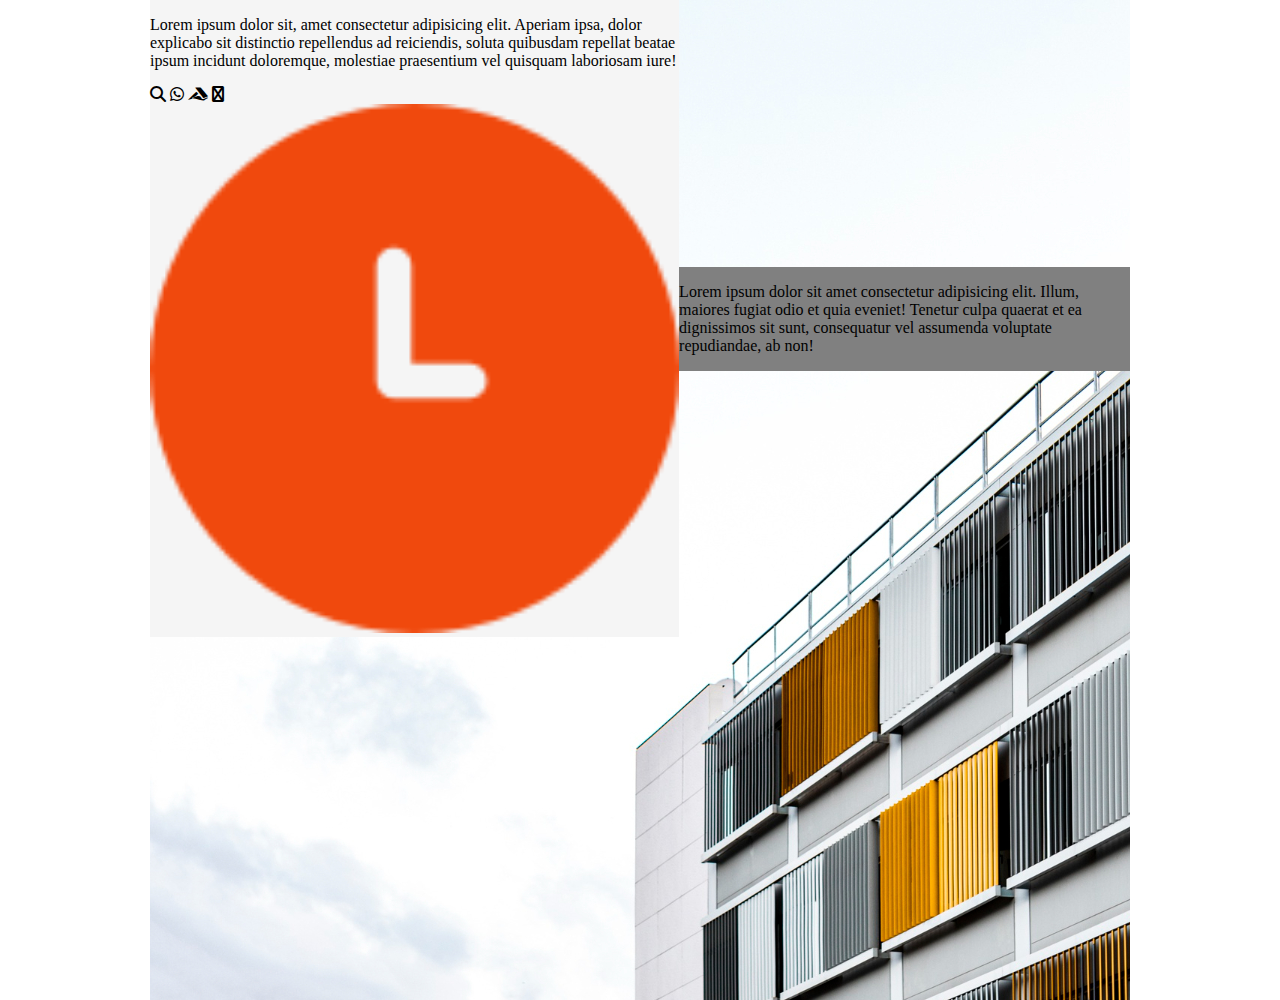
==== form-1/index.html @ 2f461a56 "push" ====
<!DOCTYPE html>
<html lang="en">
<head>
      <meta charset="UTF-8">
      <meta name="viewport" content="width=device-width, initial-scale=1.0">
      <title>Document</title>
      <link rel="stylesheet" href="style.css">
      <link rel="stylesheet" href="https://cdnjs.cloudflare.com/ajax/libs/font-awesome/6.4.2/css/all.min.css"/>
       
</head>
<body>
<div class="container">

      <div class="flex-container">
<div class="contact-us">

<p>Lorem ipsum dolor sit, amet consectetur adipisicing elit. Aperiam ipsa, dolor explicabo sit distinctio repellendus ad reiciendis, soluta quibusdam repellat beatae ipsum incidunt doloremque, molestiae praesentium vel quisquam laboriosam iure!</p>
<i class="fa fa-search"></i>
<i class="fa-brands fa-whatsapp"></i>
<i class="fab">&#xf369;</i>
<i class="fab">&#xf2b9;</i>
<img src="time.png" class="icon" alt="icon">

</div><!--contact-us-->
<div class="form">

      <p>Lorem ipsum dolor sit amet consectetur adipisicing elit. Illum, maiores fugiat odio et quia eveniet! Tenetur culpa quaerat et ea dignissimos sit sunt, consequatur vel assumenda voluptate repudiandae, ab non!</p>
</div><!--form-->







</div><!--flex-container-->
</div><!--container-->      



</body>
</html>
---- form-1/style.css ----
body {
      margin: 0px 150px;
      padding: 0px;
}

.container {
     
    width: 100%;
    height: 1000px;
    background-image: url(bg.jpg);
    /* background-position: 50% 50%; */
      /* background-color: aquamarine; */
} 
.flex-container {
      
      justify-content: center;
      display: flex;
      align-items: center;
}
.contact-us {
      background-color:whitesmoke;
} .form {
      background-color: grey;
      
}
.icon {
      object-fit: contain;
      width: 100%;
      height: 100%;
}
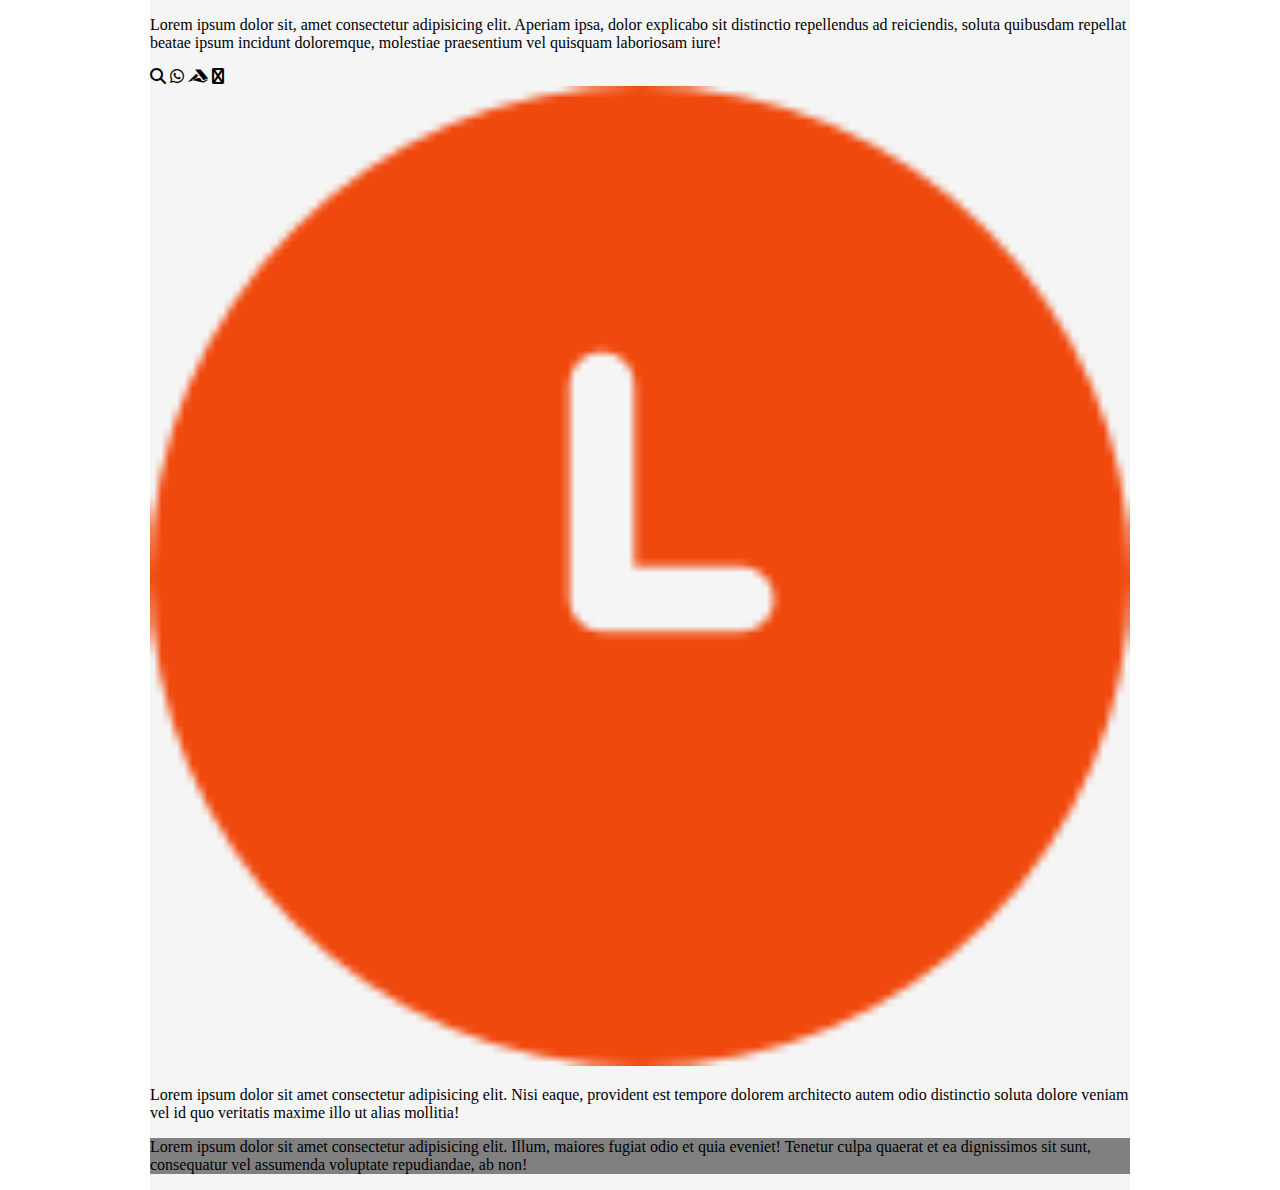
==== commit 51baf006: "add initial files" ====
--- a/form-1/index.html
+++ b/form-1/index.html
@@ -21,6 +21,8 @@
 <i class="fab">&#xf2b9;</i>
 <img src="time.png" class="icon" alt="icon">
 
+      <div class="contact-us">
+            <p>Lorem ipsum dolor sit amet consectetur adipisicing elit. Nisi eaque, provident est tempore dolorem architecto autem odio distinctio soluta dolore veniam vel id quo veritatis maxime illo ut alias mollitia!</p>
 </div><!--contact-us-->
 <div class="form">
 
